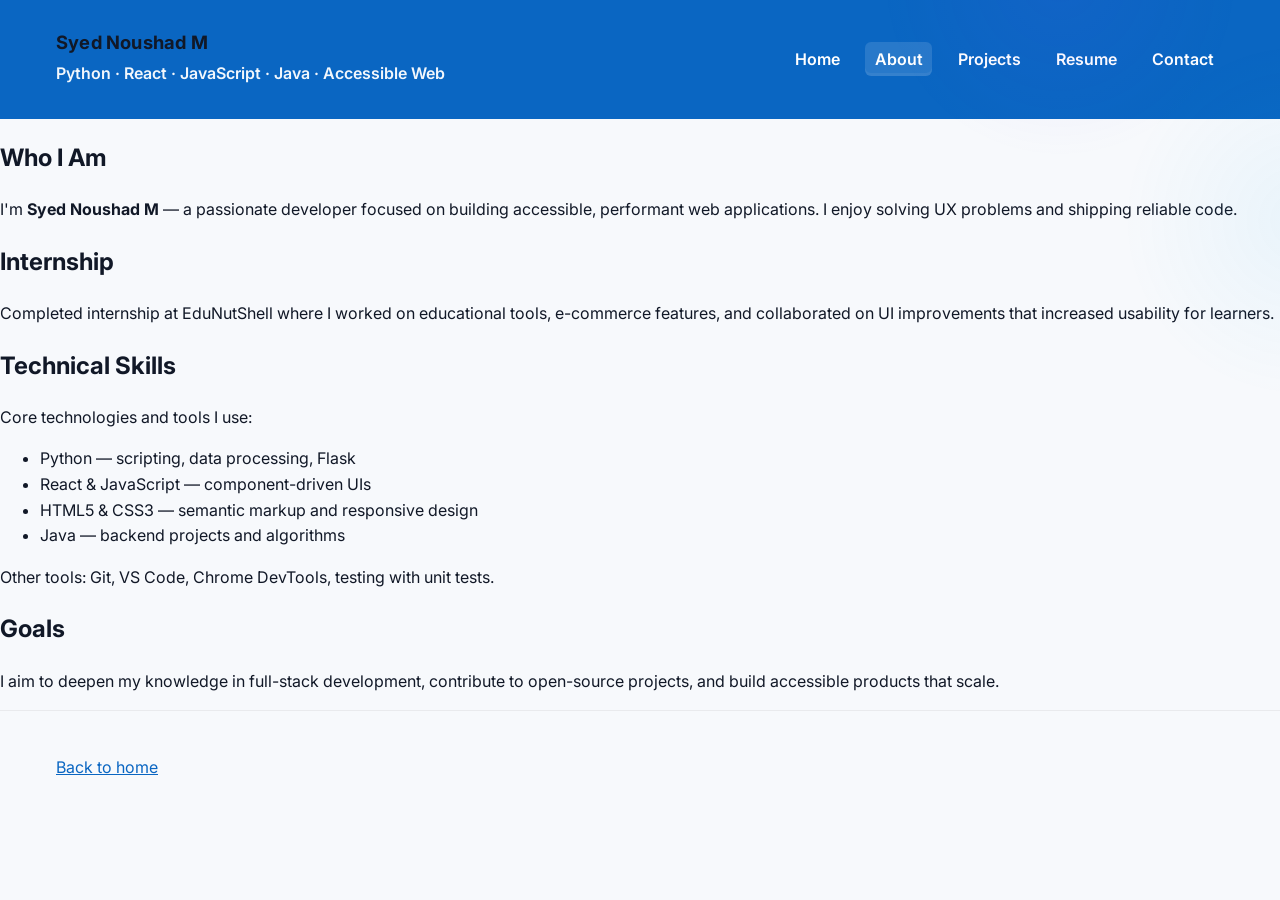
==== about.html @ b36f9911 "Initial portfolio website" ====
<!doctype html>
<html lang="en">
<head>
  <meta charset="utf-8">
  <meta name="viewport" content="width=device-width,initial-scale=1">
  <meta name="description" content="About Syed Noushad M — skills, internship, and background.">
  <title>About — Syed Noushad</title>
  <link rel="preconnect" href="https://fonts.gstatic.com" crossorigin>
  <link href="https://fonts.googleapis.com/css2?family=Inter:wght@300;400;600;700&display=swap" rel="stylesheet">
  <link rel="stylesheet" href="./styles.css">
</head>
  <body>
  <a class="skip-link" href="#main">Skip to main content</a>
  <header role="banner">
    <div class="container header-row">
      <div class="site-brand">
        <h1>Syed Noushad M</h1>
        <p class="lead">Python · React · JavaScript · Java · Accessible Web</p>
      </div>
      <nav role="navigation" aria-label="Primary" class="primary-nav site-nav">
        <button id="navToggle" aria-expanded="false" aria-controls="primaryMenu">Menu</button>
        <ul id="primaryMenu" class="menu">
          <li><a href="index.html">Home</a></li>
          <li><a href="about.html" aria-current="page">About</a></li>
          <li><a href="projects.html">Projects</a></li>
          <li><a href="resume.html">Resume</a></li>
          <li><a href="contact.html">Contact</a></li>
        </ul>
      </nav>
    </div>
  </header>

  <main id="main" role="main">
    <section aria-labelledby="who">
      <h2 id="who">Who I Am</h2>
      <p>I'm <strong>Syed Noushad M</strong> — a passionate developer focused on building accessible, performant web applications. I enjoy solving UX problems and shipping reliable code.</p>
    </section>

    <section aria-labelledby="internship">
      <h2 id="internship">Internship</h2>
      <p>Completed internship at EduNutShell where I worked on educational tools, e-commerce features, and collaborated on UI improvements that increased usability for learners.</p>
    </section>

    <section aria-labelledby="skills">
      <h2 id="skills">Technical Skills</h2>
      <p>Core technologies and tools I use:</p>
      <ul>
        <li>Python — scripting, data processing, Flask</li>
        <li>React &amp; JavaScript — component-driven UIs</li>
        <li>HTML5 &amp; CSS3 — semantic markup and responsive design</li>
        <li>Java — backend projects and algorithms</li>
      </ul>
      <p>Other tools: Git, VS Code, Chrome DevTools, testing with unit tests.</p>
    </section>

    <section aria-labelledby="goals">
      <h2 id="goals">Goals</h2>
      <p>I aim to deepen my knowledge in full-stack development, contribute to open-source projects, and build accessible products that scale.</p>
    </section>
  </main>

  <footer role="contentinfo">
    <div class="container">
      <p><a href="index.html">Back to home</a></p>
    </div>
  </footer>
  <script src="./script.js" defer></script>
</body>
</html>
---- styles.css ----
/* Basic reset and sensible defaults */
:root{
  --accent:#0a66c2;
  --accent-2:#ff6b6b;
  --accent-3:#6bffb3;
  --gradient-1: linear-gradient(135deg,#6b46ff 0%,#0ea5e9 100%);
  --bg:#f7f9fc;
  --surface:#ffffff;
  --text:#111827;
  --muted:#55595c;
}
* { box-sizing: border-box; }
html,body{height:100%;}
.sr-only{position:absolute;width:1px;height:1px;padding:0;margin:-1px;overflow:hidden;clip:rect(0,0,0,0);white-space:nowrap;border:0}
body{font-family:Inter, system-ui,-apple-system,Segoe UI,Roboto,'Helvetica Neue',Arial;line-height:1.6;color:var(--text);background:var(--bg);margin:0;font-size:16px}
.container{max-width:1000px;margin:0 auto;padding:1rem}

/* Skip link */
.skip-link{position:absolute;left:-999px;top:auto;width:1px;height:1px;overflow:hidden}
.skip-link:focus{left:1rem;top:1rem;width:auto;height:auto;padding:.5rem .75rem;background:#000;color:#fff;z-index:1000}

header{background:var(--accent);color:#fff;padding:.75rem 0}
.lead{color:rgba(255,255,255,0.95);margin:.25rem 0}

.primary-nav .menu{list-style:none;padding:0;display:flex;gap:1rem;align-items:center}
.primary-nav button{display:none;background:transparent;border:1px solid rgba(255,255,255,0.2);color:#fff;padding:.25rem .5rem;border-radius:4px}
.primary-nav a{color:#fff;text-decoration:none}
.primary-nav a:hover,.primary-nav a:focus{text-decoration:underline}

.header-row{display:flex;justify-content:space-between;align-items:center;gap:1rem}
.primary-nav .menu li{list-style:none}

/* Hero */
.hero{background:var(--gradient-1);color:#fff;padding:2rem;border-radius:10px;margin-bottom:1rem}
.hero .profile{display:flex;gap:1rem;align-items:center}
.avatar{width:96px;height:96px;border-radius:50%;background:linear-gradient(135deg,#fff,rgba(255,255,255,0.15));display:inline-block;flex:0 0 96px}
.hero h1{margin:.25rem 0;font-size:1.75rem}
.hero p{margin:0.25rem 0 0.5rem;color:rgba(255,255,255,0.9)}
.hero .ctas{margin-top:.75rem;display:flex;gap:.5rem}
.btn{display:inline-block;padding:.5rem .75rem;border-radius:6px;text-decoration:none;font-weight:600}
.btn-primary{background:#fff;color:var(--accent);}
.btn-outline{background:transparent;border:1px solid rgba(255,255,255,0.2);color:#fff}


h1,h2,h3{color:var(--text)}

a{color:var(--accent)}

.lead{font-weight:600}

footer{border-top:1px solid rgba(0,0,0,0.06);padding:.75rem 0;color:var(--muted);background:transparent}

/* Accessibility: visible focus */
a:focus,button:focus,input:focus,textarea:focus{outline:3px solid #2a9df4;outline-offset:2px}

.visually-hidden{position:absolute!important;height:1px;width:1px;overflow:hidden;clip:rect(1px,1px,1px,1px);white-space:nowrap}

/* Responsive nav */
@media (max-width:600px){
  .primary-nav .menu{display:none;flex-direction:column;background:transparent;padding:.5rem;border-radius:6px}
  .primary-nav button{display:inline-block}
  .primary-nav .menu.open{display:flex}
}

/* Form styles */
label{display:block;margin-top:.75rem}
input,textarea{width:100%;padding:.6rem;border:1px solid #d1d5db;border-radius:6px;background:#fff}
input:focus,textarea:focus{border-color:var(--accent);box-shadow:0 0 0 3px rgba(10,102,194,0.12)}
button[type="submit"]{margin-top:1rem;padding:.6rem 1rem;border:0;background:var(--accent);color:#fff;border-radius:6px}

.container > h1{margin:0}

/* Project cards */
.projects{display:grid;grid-template-columns:repeat(auto-fit,minmax(220px,1fr));gap:1rem}
.card{background:linear-gradient(180deg,rgba(255,255,255,0.9),#fff);padding:1rem;border-radius:8px;border-left:6px solid var(--accent);box-shadow:0 6px 18px rgba(16,24,40,0.04)}
.card h3{margin:.25rem 0}
.tag{display:inline-block;padding:.15rem .5rem;border-radius:999px;background:rgba(10,102,194,0.08);color:var(--accent);font-weight:600;margin-right:.35rem;font-size:.8rem}

/* Testimonials */
.testimonials{display:grid;grid-template-columns:1fr;gap:.75rem}
.testimonial{padding:.75rem;border-radius:8px;background:linear-gradient(90deg,rgba(255,107,107,0.06),rgba(107,255,179,0.03));border:1px solid rgba(0,0,0,0.03)}

/* Footer adjustments */
footer .container{display:flex;justify-content:space-between;align-items:center;gap:1rem}

@media (min-width:880px){
  .hero .profile{align-items:center}
}

/* Print styles for resume */
@media print{
  body{background:#fff;color:#000}
  header,footer,.ctas,.primary-nav{display:none}
  .container{padding:0}
}

/* High contrast for better readability */
@media (prefers-contrast: more){
  body{background:#fff;color:#000}
  a{color:#0645ad}
}

/* Professional overrides */
:root{--container-width:1200px}
.container{max-width:var(--container-width)}

/* Header/nav polish */
.site-header{background:var(--accent);color:#fff;padding:1rem 0}
.site-brand h1{margin:0;font-size:1.15rem;letter-spacing:0.2px}
.lead{color:rgba(255,255,255,0.95);margin:.25rem 0;font-weight:600}
.site-nav{display:flex;gap:1rem;align-items:center}
.site-nav button{display:none;background:transparent;border:1px solid rgba(255,255,255,0.18);color:#fff;padding:.35rem .6rem;border-radius:6px}
.site-nav a{color:#fff;text-decoration:none;padding:.45rem .6rem;border-radius:6px;font-weight:600}
.site-nav a:hover,.site-nav a:focus{background:rgba(255,255,255,0.08);text-decoration:none;transform:translateY(-1px)}
.site-nav a[aria-current="page"]{background:rgba(255,255,255,0.12);box-shadow:inset 0 -3px 0 rgba(255,255,255,0.06)}
.header-row{display:flex;justify-content:space-between;align-items:center;gap:1rem}
.social{display:flex;gap:.5rem;align-items:center}
.social-link{display:inline-flex;align-items:center;justify-content:center;width:36px;height:36px;border-radius:6px;background:rgba(255,255,255,0.06)}
.social-link svg{display:block}

/* Hero shadow and CTA polish */
.hero{box-shadow:0 8px 30px rgba(14,165,233,0.12)}
.btn-primary{border-radius:8px;padding:.6rem .9rem;box-shadow:0 8px 24px rgba(10,102,194,0.12)}
.btn-primary:hover{transform:translateY(-3px)}

/* Project card polish */
.projects{display:grid;grid-template-columns:repeat(auto-fit,minmax(260px,1fr));gap:1rem}
.card{padding:1.2rem;border-radius:12px;border-left:6px solid var(--accent);box-shadow:0 10px 30px rgba(16,24,40,0.08);transition:transform .18s ease,box-shadow .18s ease}
.card:hover{transform:translateY(-6px);box-shadow:0 18px 40px rgba(16,24,40,0.12)}

.testimonial{padding:.9rem;border-radius:10px;background:linear-gradient(90deg,rgba(255,107,107,0.05),rgba(107,255,179,0.03));border:1px solid rgba(0,0,0,0.03)}

/* Page background decoration */
body::before{
  content:"";
  position:fixed;right:-200px;top:-200px;width:600px;height:600px;background:radial-gradient(circle at 30% 30%, rgba(107,70,255,0.08), transparent 30%), radial-gradient(circle at 70% 70%, rgba(14,165,233,0.06), transparent 30%);pointer-events:none;z-index:0
}

/* Responsive nav: show button and hide menu on small screens */
@media (max-width:900px){
  .site-nav button{display:inline-block}
  .site-nav .menu{display:none;position:absolute;right:1rem;top:72px;background:var(--surface);padding:1rem;border-radius:8px;box-shadow:0 8px 30px rgba(16,24,40,0.08)}
  .site-nav .menu.open{display:block}
  .site-nav a{color:var(--text);background:transparent}
  .header-row{position:relative}
}
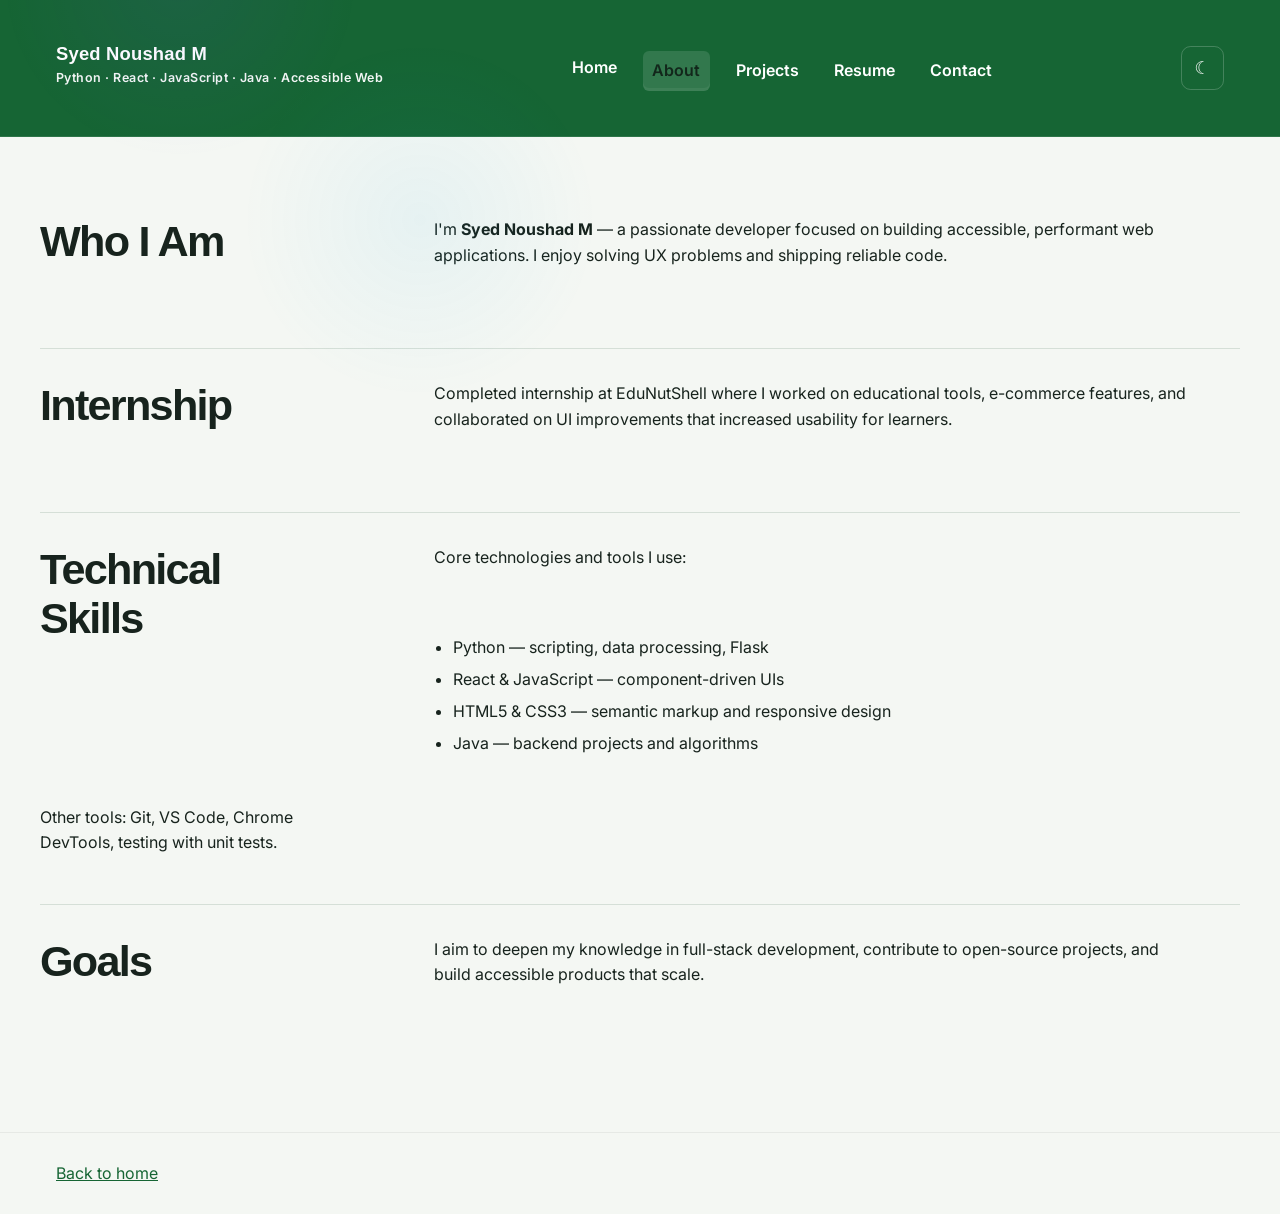
==== commit eb42fa52: "Build responsive portfolio architecture" ====
--- a/about.html
+++ b/about.html
@@ -11,14 +11,14 @@
 </head>
   <body>
   <a class="skip-link" href="#main">Skip to main content</a>
-  <header role="banner">
+  <header class="site-header" role="banner">
     <div class="container header-row">
       <div class="site-brand">
         <h1>Syed Noushad M</h1>
         <p class="lead">Python · React · JavaScript · Java · Accessible Web</p>
       </div>
       <nav role="navigation" aria-label="Primary" class="primary-nav site-nav">
-        <button id="navToggle" aria-expanded="false" aria-controls="primaryMenu">Menu</button>
+        <button class="nav-toggle" id="navToggle" aria-expanded="false" aria-controls="primaryMenu">Menu</button>
         <ul id="primaryMenu" class="menu">
           <li><a href="index.html">Home</a></li>
           <li><a href="about.html" aria-current="page">About</a></li>
@@ -27,6 +27,7 @@
           <li><a href="contact.html">Contact</a></li>
         </ul>
       </nav>
+      <button class="theme-toggle" type="button" aria-label="Switch to dark theme" title="Switch theme">☾</button>
     </div>
   </header>
 
--- a/styles.css
+++ b/styles.css
@@ -11,7 +11,168 @@
 }
 * { box-sizing: border-box; }
 html,body{height:100%;}
-.sr-only{position:absolute;width:1px;height:1px;padding:0;margin:-1px;overflow:hidden;clip:rect(0,0,0,0);white-space:nowrap;border:0}
+@import url('https://fonts.googleapis.com/css2?family=DM+Sans:wght@400;500;600;700&family=Space+Grotesk:wght@500;600;700&display=swap');
+
+:root {
+  color-scheme: light;
+  --bg: #f4f7f3;
+  --surface: #ffffff;
+  --surface-alt: #e8efe9;
+  --text: #17231d;
+  --muted: #627069;
+  --line: #d5dfd7;
+  --accent: #166534;
+  --accent-bright: #32a852;
+  --accent-soft: #dff2e1;
+  --warm: #e8a94b;
+  --header: #12271b;
+  --header-muted: #b8cdbc;
+  --shadow: 0 18px 50px rgba(18, 39, 27, .09);
+  --radius: 1.25rem;
+  --container-width: 1180px;
+}
+
+:root[data-theme="dark"] {
+  color-scheme: dark;
+  --bg: #101713;
+  --surface: #18221b;
+  --surface-alt: #202e24;
+  --text: #edf7ee;
+  --muted: #a5b6aa;
+  --line: #304035;
+  --accent: #74d68b;
+  --accent-bright: #9be6a8;
+  --accent-soft: #203c29;
+  --warm: #f4c06c;
+  --header: #0b120e;
+  --header-muted: #b6cbbb;
+  --shadow: 0 18px 50px rgba(0, 0, 0, .2);
+}
+
+* { box-sizing: border-box; }
+html { scroll-behavior: smooth; }
+body {
+  min-height: 100vh;
+  margin: 0;
+  color: var(--text);
+  background: var(--bg);
+  font-family: 'DM Sans', sans-serif;
+  font-size: 1rem;
+  line-height: 1.65;
+}
+
+body::before {
+  position: fixed;
+  z-index: -1;
+  inset: 0;
+  content: '';
+  pointer-events: none;
+  background: linear-gradient(130deg, rgba(50, 168, 82, .08), transparent 34%), radial-gradient(circle at 90% 0%, rgba(232, 169, 75, .12), transparent 25%);
+}
+
+h1, h2, h3 { margin-top: 0; color: var(--text); font-family: 'Space Grotesk', sans-serif; line-height: 1.12; }
+h1 { font-size: clamp(2.4rem, 8vw, 5.5rem); letter-spacing: -.05em; }
+h2 { margin-bottom: 1rem; font-size: clamp(1.75rem, 4vw, 2.7rem); letter-spacing: -.04em; }
+h3 { margin-bottom: .65rem; font-size: 1.25rem; }
+p { margin: 0 0 1rem; }
+a { color: var(--accent); }
+img, svg { max-width: 100%; }
+button, input, textarea { font: inherit; }
+
+.container { width: min(var(--container-width), calc(100% - 2rem)); margin-inline: auto; }
+.sr-only, .visually-hidden { position: absolute !important; width: 1px; height: 1px; padding: 0; margin: -1px; overflow: hidden; clip: rect(0, 0, 0, 0); white-space: nowrap; border: 0; }
+.skip-link { position: absolute; top: 1rem; left: -999px; z-index: 10; padding: .6rem 1rem; color: #fff; background: var(--header); }
+.skip-link:focus { left: 1rem; }
+
+.site-header { color: #fff; background: var(--header); border-bottom: 1px solid rgba(255,255,255,.1); }
+.header-row { display: grid; grid-template-columns: 1fr auto; align-items: center; gap: 1rem; min-height: 5.5rem; padding-block: .85rem; }
+.site-brand h1 { margin: 0; color: #fff; font-size: 1.2rem; letter-spacing: -.03em; }
+.lead { margin: .2rem 0 0; color: var(--header-muted); font-size: .78rem; font-weight: 600; letter-spacing: .04em; }
+.site-nav { grid-column: 1 / -1; }
+.site-nav .menu { display: none; flex-direction: column; gap: .25rem; padding: .75rem 0; margin: 0; list-style: none; }
+.site-nav .menu.open { display: flex; }
+.site-nav a { display: block; padding: .55rem .7rem; color: #fff; border-radius: .55rem; text-decoration: none; font-weight: 600; }
+.site-nav a:hover, .site-nav a:focus, .site-nav a[aria-current="page"] { color: var(--header); background: var(--accent-bright); }
+.nav-actions { display: flex; align-items: center; justify-content: flex-end; gap: .5rem; }
+.nav-toggle, .theme-toggle { display: inline-flex; align-items: center; justify-content: center; min-width: 2.7rem; min-height: 2.7rem; padding: .4rem .7rem; color: #fff; background: transparent; border: 1px solid rgba(255,255,255,.2); border-radius: .6rem; cursor: pointer; }
+.theme-toggle { font-size: 1.1rem; }
+.nav-toggle:hover, .theme-toggle:hover { background: rgba(255,255,255,.12); }
+.social { display: none; gap: .5rem; }
+.social-link { display: inline-flex; align-items: center; justify-content: center; width: 2.4rem; height: 2.4rem; border: 1px solid rgba(255,255,255,.16); border-radius: 50%; }
+
+main { width: min(var(--container-width), calc(100% - 2rem)); margin: 0 auto; padding-block: 2rem 4rem; }
+main > section { padding: 2rem 0; }
+main > section + section { border-top: 1px solid var(--line); }
+.hero { position: relative; display: grid; align-items: center; min-height: 28rem; padding: 3rem 0; overflow: hidden; }
+.hero::after { position: absolute; right: -10%; bottom: -35%; width: 20rem; height: 20rem; content: ''; border: 1px solid rgba(50,168,82,.25); border-radius: 50%; box-shadow: 0 0 0 2rem rgba(50,168,82,.04), 0 0 0 4rem rgba(50,168,82,.03); }
+.profile { position: relative; z-index: 1; display: grid; gap: 1.5rem; max-width: 52rem; }
+.profile h1 { margin-bottom: 1rem; }
+.profile p { max-width: 42rem; color: var(--muted); font-size: 1.08rem; }
+.avatar { width: 5rem; height: 5rem; border: .45rem solid var(--accent-soft); border-radius: 50%; background: linear-gradient(145deg, var(--accent-bright), var(--warm)); box-shadow: 0 0 0 .6rem var(--surface), 0 0 0 .7rem var(--line); }
+.ctas { display: flex; flex-wrap: wrap; gap: .75rem; margin-top: 1.5rem; }
+.btn { display: inline-flex; align-items: center; justify-content: center; min-height: 2.9rem; padding: .65rem 1rem; border: 1px solid transparent; border-radius: .6rem; text-decoration: none; font-weight: 700; transition: transform .2s ease, background .2s ease; }
+.btn:hover { transform: translateY(-2px); }
+.btn-primary { color: #fff; background: var(--accent); }
+.btn-primary:hover { background: var(--accent-bright); }
+.btn-outline { color: var(--accent); border-color: var(--accent); }
+
+main > section:not(.hero) { display: grid; gap: 1rem; }
+main > section:not(.hero) > p, main > section:not(.hero) > ul { max-width: 47rem; }
+ul { padding-left: 1.2rem; }
+li + li { margin-top: .4rem; }
+.projects { display: grid; grid-template-columns: repeat(auto-fit, minmax(min(100%, 16rem), 1fr)); gap: 1rem; }
+.card, .testimonial, form, main article { padding: 1.35rem; background: var(--surface); border: 1px solid var(--line); border-radius: var(--radius); box-shadow: var(--shadow); }
+.card { display: flex; flex-direction: column; min-height: 13rem; border-top: .35rem solid var(--accent); }
+.card p { color: var(--muted); }
+.card > div:last-child { margin-top: auto; }
+.tag { display: inline-block; padding: .25rem .6rem; margin: .3rem .3rem 0 0; color: var(--accent); background: var(--accent-soft); border-radius: 999px; font-size: .78rem; font-weight: 700; }
+.testimonials { display: grid; gap: 1rem; }
+.testimonial { border-left: .35rem solid var(--warm); }
+
+form { max-width: 42rem; }
+fieldset { padding: 0; border: 0; }
+legend { margin-bottom: 1rem; font-family: 'Space Grotesk', sans-serif; font-size: 1.2rem; font-weight: 700; }
+label { display: block; margin: 1rem 0 .35rem; font-weight: 700; }
+input, textarea { width: 100%; padding: .75rem .85rem; color: var(--text); background: var(--bg); border: 1px solid var(--line); border-radius: .55rem; }
+textarea { resize: vertical; }
+input:focus, textarea:focus { border-color: var(--accent); outline: 3px solid var(--accent-soft); }
+button[type="submit"] { padding: .7rem 1rem; margin-top: 1rem; color: #fff; background: var(--accent); border: 0; border-radius: .6rem; cursor: pointer; font-weight: 700; }
+[aria-invalid="true"] { border-color: #c2410c; }
+
+footer { padding: 1.5rem 0; color: var(--muted); border-top: 1px solid var(--line); }
+footer .container { display: flex; flex-wrap: wrap; align-items: center; justify-content: space-between; gap: 1rem; }
+footer p { margin: 0; }
+.social-footer { display: flex; flex-wrap: wrap; gap: 1rem; }
+
+a:focus-visible, button:focus-visible { outline: 3px solid var(--warm); outline-offset: 3px; }
+@media (min-width: 700px) {
+  .container { width: min(var(--container-width), calc(100% - 4rem)); }
+  main { width: min(var(--container-width), calc(100% - 4rem)); padding-top: 3rem; }
+  .header-row { grid-template-columns: auto 1fr auto; }
+  .site-nav { grid-column: auto; justify-self: end; }
+  .site-nav .menu { display: flex; flex-direction: row; padding: 0; }
+  .nav-toggle { display: none; }
+  .nav-actions { order: 3; }
+  .social { display: flex; }
+  .hero { min-height: 34rem; }
+  .profile { grid-template-columns: auto 1fr; align-items: start; gap: 2rem; }
+  .avatar { margin-top: 1rem; }
+  main > section:not(.hero) { grid-template-columns: minmax(11rem, .35fr) 1fr; align-items: start; gap: 2rem 4rem; }
+  main > section:not(.hero) > h2 { grid-row: span 2; }
+}
+@media (min-width: 1000px) {
+  .header-row { min-height: 6.5rem; }
+  .hero { min-height: 40rem; }
+  main > section:not(.hero) { gap: 2rem 7rem; }
+}
+@media print {
+  body { color: #000; background: #fff; }
+  .site-header, footer, .ctas, .social, .theme-toggle, .nav-toggle { display: none; }
+  main { width: 100%; padding: 0; }
+}
+@media (prefers-reduced-motion: reduce) {
+  *, *::before, *::after { scroll-behavior: auto !important; transition-duration: .01ms !important; }
+}
 body{font-family:Inter, system-ui,-apple-system,Segoe UI,Roboto,'Helvetica Neue',Arial;line-height:1.6;color:var(--text);background:var(--bg);margin:0;font-size:16px}
 .container{max-width:1000px;margin:0 auto;padding:1rem}
 
